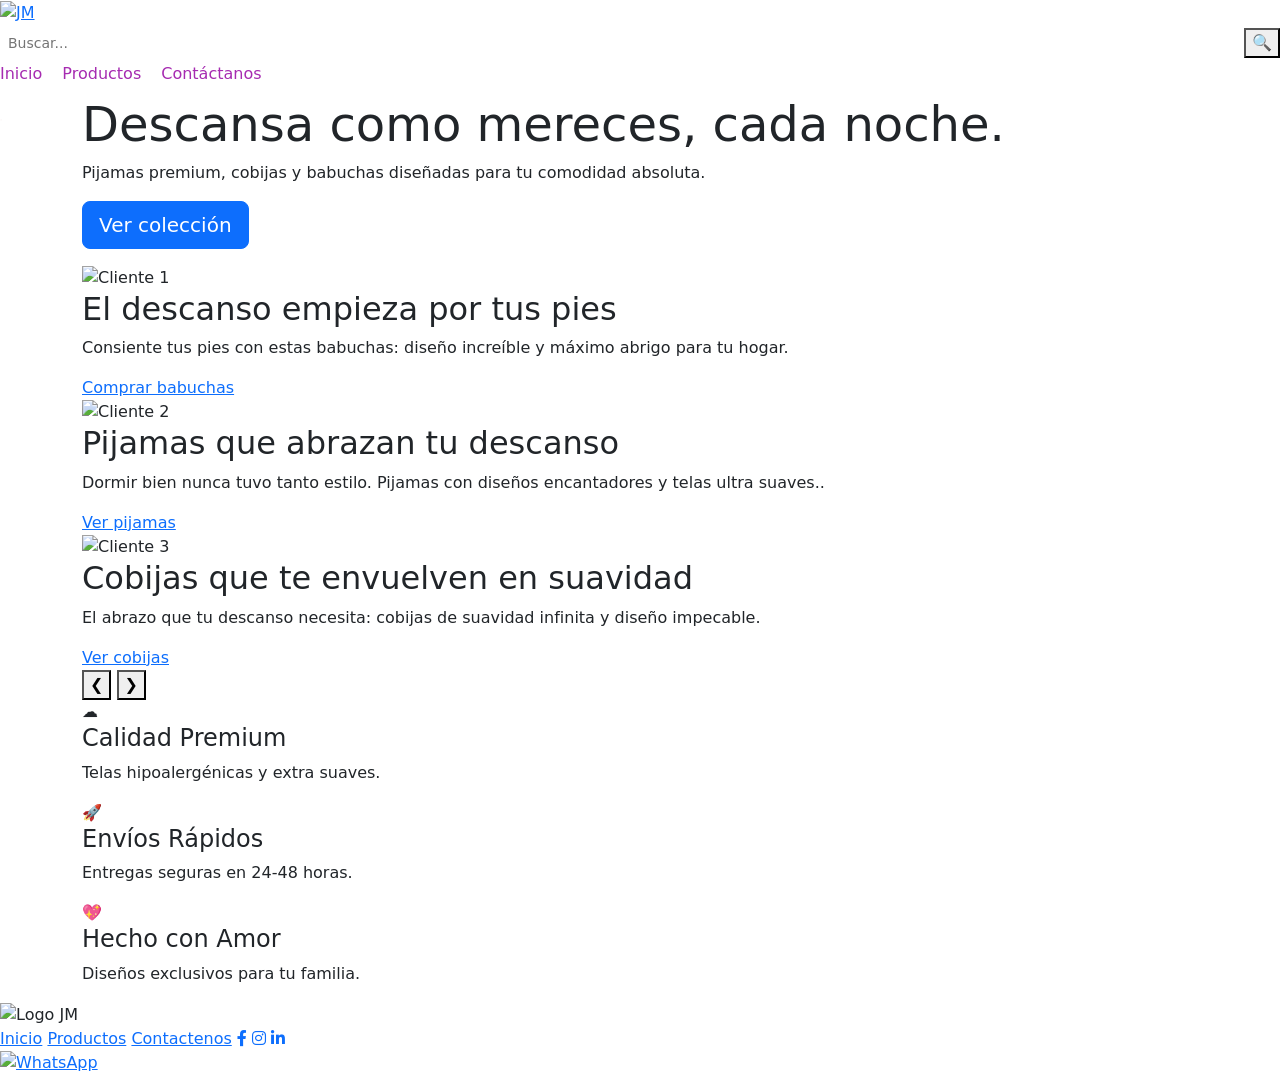
==== index.html @ 10bf5248 "Add files via upload Signed-off-by: jonathanforeroang-bot <jonathan.foreroang@cun.edu.co>" ====
<!DOCTYPE html>
<html lang="es">
<head>
    <meta charset="UTF-8">
    <meta name="viewport" content="width=device-width, initial-scale=1.0">
    <title>Pijamas</title>
    <link rel="stylesheet" href="../static/stilos.css">
    <link href="https://cdn.jsdelivr.net/npm/bootstrap@5.3.3/dist/css/bootstrap.min.css" rel="stylesheet">
</head>
<body>
<style>
/* Contenedor principal horizontal */
.navbar-horizontal {
    display: flex;
    flex-direction: row;
    justify-content: space-between;
    align-items: center;
    padding: 5px 5%; /* Reducido de 20px a 5px para que sea delgada */
    background-color: #fff;
    
    margin-bottom: 0px; /* Aseguramos que no empuje lo de abajo */
}
/* Secciones individuales */
.nav-section {
    display: flex;
    align-items: center;
}

/* Estilo del Logo */
.logo-circular {
    width: 60px; /* Un poco más pequeño ayuda a subir todo */
    
    border-radius: 50%;
    box-shadow: 0 0 15px rgba(255, 0, 255, 0.5);
    object-fit: cover;
}
/* Buscador Estilizado */
.search-bar {
  position: relative; /* OBLIGATORIO */
    display: flex;
    align-items: center;
    background: #fff;
    border-radius: 40px;
    padding: 2px 15px; /* Menos relleno interno */
    box-shadow: 0 4px 12px rgba(166, 43, 177, 0.15);
    border: 1px solid #eee;
    width: 400px;
    margin: 0 auto;
}

.search-input {
    border: none;
    outline: none;
    width: 100%;
    padding: 8px;
    font-size: 14px;
}

.search-btn {
    background: #a62bb1;
    border: none;
    border-radius: 50%;
    width: 34px;
    
    cursor: pointer;
    display: flex;
    justify-content: center;
    align-items: center;
    flex-shrink: 0;
}

.search-btn svg {
    width: 16px;
    fill: #00e5ff;
}

/* Menú Horizontal */
.nav-menu {
    display: flex; /* Hace que el menú sea horizontal */
    list-style: none;
    margin: 0;
    padding: 0;
    gap: 20px; /* Espacio entre palabras */
}

.nav-menu li a {
    text-decoration: none;
    color: #a62bb1; /* Morado como tus botones */
    font-weight: 500;
    transition: 0.3s;
}

.nav-menu li a:hover {
    color: #ff00ff;
}
/* 4. IMPORTANTE: El contenedor del contenido de abajo */
/* Asegúrate de que lo que sigue después del nav no tenga un margin-top gigante */
.container, .main-content {
    margin-top: 10px !important; 
    padding-top: 0px !important;
}
/* Contenedor de resultados para que flote sobre el contenido */
#resultados {
    position: absolute; /*este deja la posicion del buscador central*/
    top: 13%; /* Esto lo pone justo debajo del buscador */
    left: auto; /* Lo movemos al centro */
    /* width: 100% !important;  Se ajusta al mismo ancho del buscador */
    background: white;/* este sirve para darle el color debajo cuando se busca algo */
    border-radius: 0 0 15px 15px; /* Redondeado solo abajo para que encaje */
    box-shadow: 0 10px 25px rgba(62, 11, 66, 0.2);
    z-index: 1000; /* Para que pase por encima de las letras de "Descansa..." */
    margin-top: 2px;/* Pequeño espacio para que no esté pegado */
    overflow: hidden;
    padding: 0;
    border: 1px solid #fcf9f9;
}

/* La tarjeta de cada producto */
.resultado-card {
    padding: 12px 15px;
    border-bottom: 1px solid #fff0f6;
    transition: all 0.3s ease;
    cursor: pointer;
}

.resultado-card:hover {
    background-color: #fdf5ff; /* Color lila muy suave al pasar el mouse */
}

/* Cambiamos el azul por tu morado de marca */
.resultado-card h4 a {
   color: #ff1493 !important; /* Rosa fuerte (Deep Pink) */
    text-decoration: none;
    font-size: 1rem;
    font-weight: 600;
}
.resultado-card h4 a:hover {
    color: #ff00ff !important; /* Rosa cuando lo tocas */
}

.resultado-card p {
    color: #888;
    font-size: 0.85rem;
    margin: 0;
    white-space: nowrap;
    overflow: hidden;
    text-overflow: ellipsis;
}
.no-results {
    padding: 15px;
    color: #999;
    text-align: center;
}
/* Para que esto funcione, el contenedor del buscador debe tener: */
.search-container {
    position: relative; /* Esto es OBLIGATORIO para que el hijo se ubique bien */
    display: flex;
    align-items: center;
}

/* Cambiamos el color azul por tu morado elegante */
.resultado-card h4 a {
    color: #a62bb1 !important;
    text-decoration: none;
    font-size: 1.1rem;
    transition: color 0.3s;
}


</style>
</head>
<body>

<div class="wrapper">
    <nav class="navbar-custom">
        <div class="logo">
            <a href="http://127.0.0.1:5000/">
                <img src="../static/Logo.jpg" width="100" height="100" alt="JM" class="logo-img">
           </a>
        </div>
<form class="search-container" onsubmit="buscar(event)">
    <input type="text" id="searchInput" placeholder="Buscar..." class="search-input">
    <button type="submit" class="search-button">🔍</button>
</form>

<div id="resultados"></div>
<div class="nav-section links-sec">
        <ul class="nav-menu">
            <li><a href="http://127.0.0.1:5000">Inicio</a></li>
            <li><a href="layout2.html">Productos</a></li>
            <li><a href="about.html">Contáctanos</a></li>
        </ul>
      </div>
    </nav>
</div>
    <main class="content">
         <div class="container">
            <div class="container1">
        <section class="hero-section">
            <div class="hero-overlay">
                <h1 class="display-5">Descansa como mereces, cada noche.</h1>
                <p class="subtitle">Pijamas premium, cobijas y babuchas diseñadas para tu comodidad absoluta.</p>
             <p><a href="layout2.html" class="btn btn-primary btn-lg">Ver colección</a></p>   
<div class="slider">
  <div class="slides">
    <div class="slide active">
      <div class="slide-content">
        <img src="../static/imagen08.jpeg" alt="Cliente 1">
        <div class="text">
          <h2>El descanso empieza por tus pies</h2>
          <p>Consiente tus pies con estas babuchas: diseño increíble y máximo abrigo para tu hogar.</p>
          <a href="babuchas.html" class="slide-link">Comprar babuchas</a>
          
        </div>
      </div>
    </div>

    <div class="slide">
      <div class="slide-content">
        <img src="../static/Imagen04.jpeg" alt="Cliente 2">
        <div class="text">
          <h2>Pijamas que abrazan tu descanso</h2>
          <p>Dormir bien nunca tuvo tanto estilo. Pijamas con diseños encantadores y telas ultra suaves..</p>
          <a href="layout2.html" class="slide-link">Ver pijamas</a>
          
        </div>
      </div>
    </div>

    <div class="slide">
      <div class="slide-content">
        <img src="../static/cojines.jpg" alt="Cliente 3">
        <div class="text">
          <h2>Cobijas que te envuelven en suavidad</h2>
          <p>El abrazo que tu descanso necesita: cobijas de suavidad infinita y diseño impecable.</p>
          <a href="cobijas.html" class="slide-link">Ver cobijas</a>
          
        </div>
      </div>
    </div>

    <!-- <div class="slide">
      <div class="slide-content">
        <img src="../static/cojines.jpg" alt="Cliente 4">
        <div class="text">
          <h4>DETALLE DE CALIDAD</h4>
          <p>Haz de tu cama el refugio más cálido. Nuestras cobijas combinan diseños hermosos con la textura más suave para tus noches de frío.</p>
          <a href="/detalles-producto" class="slide-link">Ver más detalles</a>
          <div class="stars">★★★★★</div>
        </div>
      </div>
    </div>-->

  </div>

  <button class="prev">&#10094;</button>
  <button class="next">&#10095;</button>

  <div class="dots">
    <span class="dot active"></span>
    <span class="dot"></span>
    <span class="dot"></span>
  </div>

</div>

<script src="../static/script.js"></script>
</body>


</html>
                <div class="features-bar">
    <div class="feature-item">
        <span class="icon">☁️</span>
        <h4>Calidad Premium</h4>
        <p>Telas hipoalergénicas y extra suaves.</p>
    </div>
    <div class="feature-item">
        <span class="icon">🚀</span>
        <h4>Envíos Rápidos</h4>
        <p>Entregas seguras en 24-48 horas.</p>
    </div>
    <div class="feature-item">
        <span class="icon">💖</span>
        <h4>Hecho con Amor</h4>
        <p>Diseños exclusivos para tu familia.</p>
    </div>
</div>
            </div>

        
    </main>

    <footer class="main-footer">
        <div class="footer-container">
            <div class="footer-logo">
                <img src="../static/Logo.jpg" alt="Logo JM">
            </div>

            <nav class="footer-nav">
                <a href="#">Inicio</a>
                <a href="layout2.html">Productos</a>
                <a href="about.html">Contactenos</a>
               <link rel="stylesheet" href="https://cdnjs.cloudflare.com/ajax/libs/font-awesome/6.0.0/css/all.min.css">  
                <a href="https://wa.me/573195907427?text=Hola,%20me%20interesa%20ver%20el%20catálogo"><i class="fab fa-facebook-f"></i></a>
                <a href="https://wa.me/573195907427?text=Hola,%20me%20interesa%20ver%20el%20catálogo"><i class="fab fa-instagram"></i></a>
                <a href="https://wa.me/573195907427?text=Hola,%20me%20interesa%20ver%20el%20catálogo"><i class="fab fa-linkedin-in"></i></a>
                
            </nav>            
        </div>
    </footer>
</div>
<a href="https://wa.me/573195907427?text=Hola,%20me%20interesa%20ver%20el%20catálogo" class="whatsapp-btn" target="_blank">
    <img src="https://upload.wikimedia.org/wikipedia/commons/6/6b/WhatsApp.svg" alt="WhatsApp">
</a>
<script>
async function buscar(e) {
    e.preventDefault();
    
    let query = document.getElementById("searchInput").value.toLowerCase();
    let contenedor = document.getElementById("resultados");
    
    // Si el buscador está vacío, limpiamos y no hacemos nada
    if (query.trim() === "") {
        contenedor.innerHTML = "";
        return;
    }

    let response = await fetch("static/datos.json");
    let datos = await response.json();

    let resultados = datos.filter(item =>
        item.titulo.toLowerCase().includes(query) ||
        item.descripcion.toLowerCase().includes(query)
    );

    contenedor.innerHTML = "";

    if(resultados.length === 0){
        contenedor.innerHTML = "<div class='no-results'>No se encontraron resultados</div>";
        return;
    }

    // AQUÍ ESTÁ EL CAMBIO PRINCIPAL:
    resultados.forEach(item => {
        contenedor.innerHTML += `
            <div class="resultado-card">
                <div class="resultado-info">
                    <h4><a href="${item.url}">${item.titulo}</a></h4>
                    <p>${item.descripcion}</p>
                </div>
            </div>
        `;
    });
}
</script>

</body>
</html>
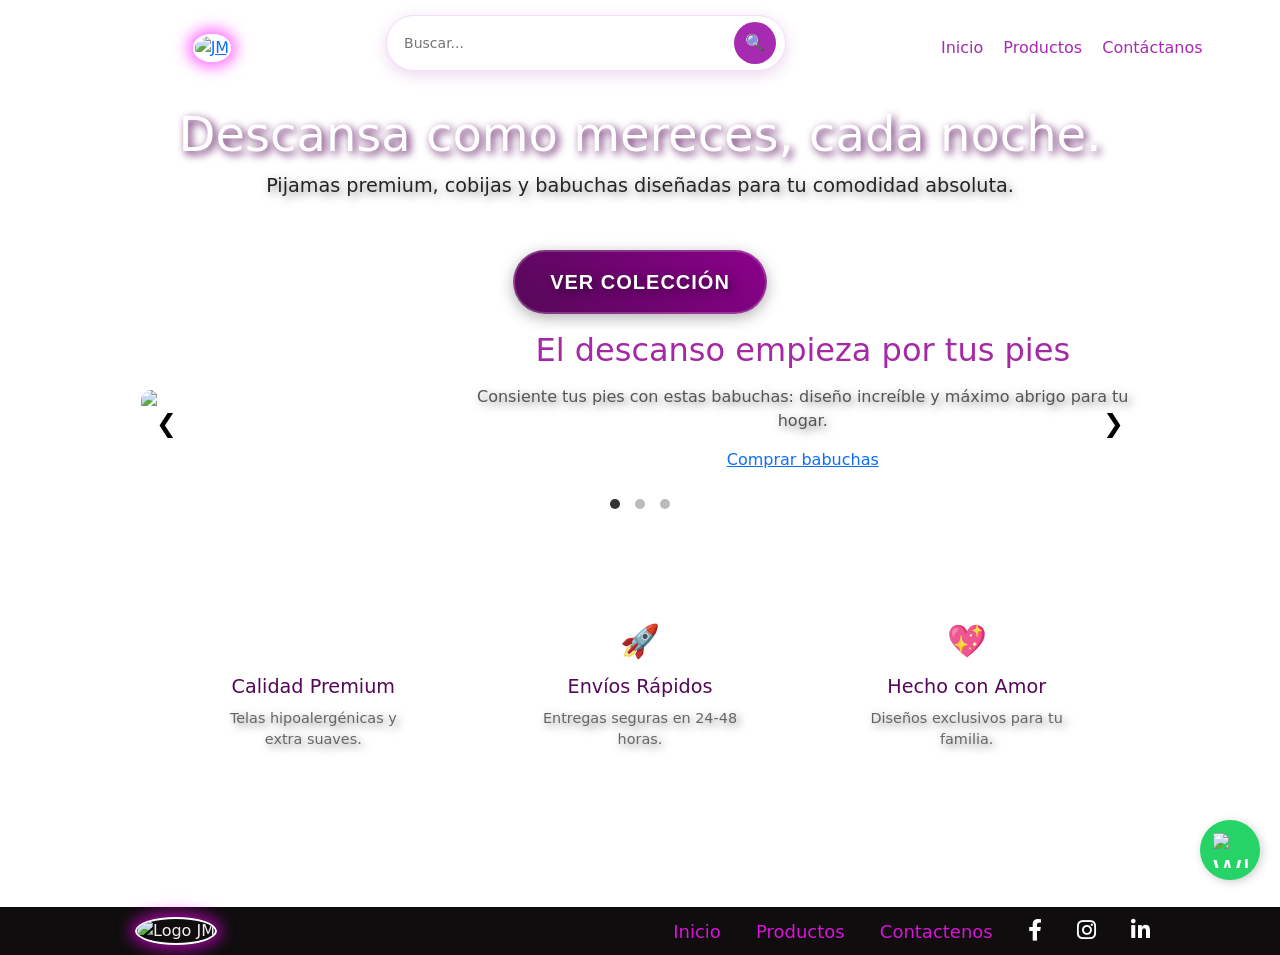
==== commit 7fbfc166: "Fix HTML structure and update styles Signed-off-by: jonathanforeroang-bot <jonathan.foreroang@cun.ed" ====
--- a/index.html
+++ b/index.html
@@ -4,7 +4,7 @@
     <meta charset="UTF-8">
     <meta name="viewport" content="width=device-width, initial-scale=1.0">
     <title>Pijamas</title>
-    <link rel="stylesheet" href="../static/stilos.css">
+    <link rel="stylesheet" href="stilos.css">
     <link href="https://cdn.jsdelivr.net/npm/bootstrap@5.3.3/dist/css/bootstrap.min.css" rel="stylesheet">
 </head>
 <body>
@@ -356,4 +356,5 @@
 </script>
 
 </body>
-</html>+
+</html>
--- a/stilos.css
+++ b/stilos.css
@@ -0,0 +1,616 @@
+/* 1. Reset de márgenes y altura completa */
+
+html, body {
+    height: 100%;
+    margin: 0;
+    padding: 0;
+}
+/* Contenedor principal - veo q me manda abajo el pie de pagina */
+
+/*El contenido crece para ocupar todo el espacio entre el nav y el footer - sube el pie de pagina si se quita  */
+.content {
+    flex: 10; 
+    display: flex;
+    flex-direction: column;
+    margin-top: 0px;
+}
+
+
+/* 2. Estilos del Navegador (Transparente) */
+.navbar-custom {
+    background-color: transparent !important;
+    width: 100%;
+    z-index: 1000;
+    display: flex;
+    justify-content: space-around;
+    align-items: center;
+    padding: 15px 0;
+     display: flex;
+    align-items: center;
+    justify-content: space-around;
+}
+
+.list-links {
+    display: flex;
+    list-style: none;
+    gap: 25px; /*el espacio entre las letras */
+    margin: 0;
+    margin-left: auto; /* <--- ESTA ES LA CLAVE */
+    padding-right: 75px; /* <--- Aumenta este número para alejarlo del borde derecho */
+    color: #560858;
+}
+.nav-link {
+    text-decoration: none;
+    color: #f0e8f0; /* Cambiado a blanco para que se vea sobre la imagen */
+    font-weight: bold;
+  
+}
+.list-links li a {
+    text-decoration: none;
+    color: inherit;
+    transition: all 0.3s ease;
+    position: relative;
+    color: #560858;
+}
+
+.list-links li a:hover {
+    color: #ff00ff; /* El color fucsia de tu logo */
+    text-shadow: 0 0 10px #ff00ff; /* Efecto neón */
+}
+/* 3. SECCIÓN HERO (La que tiene la imagen) */
+.hero-section {
+    flex: 1; /* CLAVE: Esto hace que la imagen rellene el espacio blanco */
+
+    background-size: cover;
+    background-position: center center;
+    background-repeat: no-repeat;
+    padding-top: 10px !important; /* Estaba probablemente en 60px o más */
+    margin-top: -10px; /* Un truco para forzarla a subir un poco más */
+    /* Quitamos el height fijo de 60vh para que el flex:1 funcione */
+    display: flex;
+    justify-content: center;
+    align-items: center;
+    color: rgb(248, 245, 245);
+    text-align: center;
+}
+
+/* 4. EL FOOTER */
+.main-footer {
+    background-color: #0f0d0d;
+    color: rgb(238, 223, 238);
+    padding: 10px 0;
+    width: 100%;
+    margin-top: 0; /* Asegura que no haya huecos arriba */
+}
+
+.footer-container {
+    max-width: 1200px;
+    color: #f5ecf5;
+    margin: 0 auto;
+    display: flex;
+    justify-content: space-between;
+    align-items: center;
+    padding: 0 20px;
+    padding-right: 75px; /* <--- Aumenta este número para alejarlo del borde derecho */
+}
+
+.footer-logo img {
+   height: 80px;
+   border-radius: 60%;
+   box-shadow: 0 0 15px 5px rgba(255, 0, 255, 0.6);
+    border: 2px solid white;
+    border-radius: 50%;
+    transition: 0.3s;
+}
+.footer-logo{
+    padding-left: 75px; /* <--- Aumenta este número para alejarlo del borde derecho */
+}
+
+.footer-nav a {
+    color: rgb(216, 20, 216);
+    text-decoration: none;
+    margin: 0 10px;
+}
+
+
+
+p .btn-lg{
+   background-color: rgb(236, 98, 238);
+   color: rgb(241, 239, 239);
+   padding: 10px 20px;
+   border-radius: 12%;/* este modifica el boton catalago*/
+   text-decoration: none;
+   border: none;       /* Quita cualquier borde sólido */
+   outline: none;      /* Quita el resaltado azul al hacer clic */
+   display: inline-block;
+   margin-top: 10px;
+}
+
+.logo img {
+    height: 80px;
+   border-radius: 60%;
+   box-shadow: 0 0 15px 5px #560858;
+    border: 2px solid white;
+    border-radius: 50%;
+    transition: 0.3s;
+}
+
+.logo {
+    margin-left: 9%; /* Aleja el logo un poco del borde izquierdo */
+}
+
+p .btn-lg {
+    display: inline-block;
+    background: linear-gradient(45deg, #560858, #8b008b); /* Gradiente morado */
+    color: #ffffff;
+    padding: 15px 35px;
+    border-radius: 50px; /* Bordes redondeados para un look moderno */
+    text-decoration: none;
+    font-weight: bold;
+    font-family: sans-serif;
+    text-transform: uppercase;
+    letter-spacing: 1px;
+    border: 2px solid rgba(255, 255, 255, 0.2); /* Borde sutil */
+    transition: all 0.4s ease; /* Suaviza todos los cambios */
+    box-shadow: 0 4px 15px rgba(0, 0, 0, 0.3); /* Sombra de profundidad */
+    cursor: pointer;
+    outline: none;
+}
+
+/* Efecto al pasar el mouse (Hover) */
+p .btn-lg:hover {
+    background: linear-gradient(45deg, #8b008b, #ebddeb); /* El color se vuelve más vivo */
+    transform: translateY(-3px) scale(1.05); /* Sube un poco y crece */
+    box-shadow: 0 0 20px rgba(156, 70, 156, 0.6); /* Brillo neón */
+    color: #fff;
+    border-color: #ff00ff;
+}
+
+/* Efecto al hacer clic */
+p .btn-lg:active {
+    transform: translateY(-1px);
+    box-shadow: 0 0 10px #560858;
+}
+
+.hero-section {
+    text-align: center;
+    padding: 100px 20px;
+    color: white;
+}
+
+.hero-content h1 {
+    font-size: 3rem; /* Tamaño grande y llamativo */
+    font-weight: 800;
+    margin-bottom: 20px;
+    text-shadow: 2px 2px 10px rgba(0,0,0,0.3);
+    animation: fadeInUp 1s ease; /* Animación de entrada */
+}
+
+.subtitle {
+    font-size: 1.2rem;
+    margin-bottom: 40px;
+    opacity: 0.9;
+    animation: fadeInUp 1.5s ease;
+}
+
+/* Animación para que el texto aparezca suavemente */
+@keyframes fadeInUp {
+    from {
+        opacity: 0;
+        transform: translateY(30px);
+    }
+    to {
+        opacity: 1;
+        transform: translateY(0);
+    }
+}
+h1{
+   text-shadow: 3px 3px 9px #560858;/*le cambia el color ala letra principal*/
+   color: #560858;
+}
+
+.features-bar {
+    display: flex;
+    justify-content: space-around;
+    padding: 40px 10px;
+    background: #fff; /* Fondo blanco para que el texto descanse la vista */
+    text-align: center;
+    margin-top: 60px;
+}
+
+.feature-item h4 {
+    color: #560858; /* El morado de tu marca */
+    margin: 10px 0;
+    font-size: 1.2rem;
+}
+
+.feature-item p {
+    color: #666;
+    font-size: 0.9rem;
+    max-width: 200px;
+}
+
+.icon {
+    font-size: 2rem; /* Tamaño de los iconos */
+}
+p{
+   text-shadow: 3px 3px 9px rgba(0, 0, 0, 0.5);
+   color: #0e0d0e;
+   
+}
+
+/* --- EFECTO DE BRILLO PARA EL LOGO --- */
+.logo img {
+    height: 73px;
+    border-radius: 50%;
+    /* Crea un resplandor que parece luz neón */
+    box-shadow: 0 0 15px 5px #560858; 
+    border: 2px solid rgba(255, 255, 255, 0.8);
+    transition: all 0.5s ease;
+    animation: pulsoBrillo 2s infinite;
+}
+
+@keyframes pulsoBrillo {
+    0% { box-shadow: 0 0 10px 2px rgba(255, 0, 255, 0.4); }
+    50% { box-shadow: 0 0 20px 8px rgba(255, 0, 255, 0.7); }
+    100% { box-shadow: 0 0 10px 2px rgba(255, 0, 255, 0.4); }
+}
+
+
+
+.btn-small:hover {
+    background: #560858;
+    color: white;
+}
+
+
+/* El brillo del logo que querías */
+.logo img {
+    box-shadow: 0 0 15px 5px rgba(255, 0, 255, 0.6);
+    border: 2px solid white;
+    border-radius: 50%;
+    transition: 0.3s;
+}
+
+
+/* este es el css del carrusel */
+body {
+  font-family: Arial, sans-serif;
+  background: #f3f3f3;
+}
+
+.slider {
+  max-width: 1000px; /* este modifica el ancho del slider */
+  margin: 50px auto;
+  position: relative;
+  background: white;
+  padding: 1px;
+  border-radius: 10px;
+  overflow: hidden;
+  margin-top: 2px;
+}
+
+.slide {
+  display: none;
+}
+
+.slide.active {
+  display: block;
+}
+
+.slide-content {
+  display: flex;
+  align-items: center;
+  gap: 40px;
+}
+
+.slide img {
+  width: 300px;
+  border-radius: 10px;
+}
+
+.text h4 {
+  font-size: 12px;
+  color: gray;
+  margin-bottom: 10px;
+}
+
+.text h2 {
+  margin: 0;
+  color: #a528a5;
+}
+
+.text p {
+  margin: 15px 0;
+  color: #555;
+}
+
+.stars {
+  color: #f4b400;
+  font-size: 20px;
+}
+
+button.prev,
+button.next {
+  position: absolute;
+  top: 50%;
+  transform: translateY(-50%);
+  background: transparent;
+  border: none;
+  font-size: 25px;
+  cursor: pointer;
+  z-index: 10;
+  position: absolute;
+}
+
+button.prev {
+  left: 10px;
+}
+
+button.next {
+  right: 10px;
+}
+
+.dots {
+  text-align: center;
+  margin-top: 20px;
+}
+
+.dot {
+  height: 10px;
+  width: 10px;
+  background-color: #bbb;
+  display: inline-block;
+  border-radius: 50%;
+  margin: 0 5px;
+  cursor: pointer;
+}
+
+.dot.active {
+  background-color: #333;
+}
+
+.whatsapp-btn {
+    position: fixed;
+    width: 60px;
+    height: 60px;
+    bottom: 20px;
+    right: 20px;
+    background-color: #25d366;
+    color: #FFF;
+    border-radius: 50px;
+    text-align: center;
+    font-size: 30px;
+    box-shadow: 2px 2px 10px rgba(0, 0, 0, 0.2);
+    z-index: 1000;
+    display: flex;
+    align-items: center;
+    justify-content: center;
+    transition: all 0.3s ease;
+}
+
+/*El logo de Whatsapp*/
+.whatsapp-btn img {
+    width: 35px; /* Ajusta el tamaño del logo */
+    height: 35px;
+}
+
+.whatsapp-btn:hover {
+    background-color: #128c7e;
+    transform: scale(1.1); /* Crece un poquito al pasar el mouse */
+}
+/* Estilos para los enlaces del footer */
+.footer-nav a {
+    text-decoration: none;
+    margin: 0 15px;
+    font-size: 18px;
+    transition: color 0.3s ease;
+}
+
+/* Color específico para los ICONOS de redes sociales */
+.footer-nav a i {
+    color: #ffffff; /* Esto los pondrá blancos */
+    font-size: 22px; /* Un poco más grandes para que se vean bien */
+}
+
+/* Efecto al pasar el mouse por encima */
+.footer-nav a i:hover {
+    color: #ff00ff; /* Cambia a fucsia (como tus letras) al pasar el mouse */
+}
+@media (max-width: 600px) {
+    /* El header ahora se organiza de arriba hacia abajo */
+    header, .header-container { 
+        display: flex;
+        flex-direction: column;
+        align-items: center;
+        text-align: center;
+        gap: 15px;
+    }
+
+    /* El menú de Inicio/Productos/Contactanos ahora en fila pero con espacio */
+    .footer-nav, .header-nav {
+        display: flex;
+        flex-wrap: wrap;
+        justify-content: center;
+        gap: 10px;
+    }
+}
+@media (max-width: 600px) {
+    /* Si usas clases como .container o .feature-item */
+    .feature-item, .slide-content {
+        display: flex;
+        flex-direction: column !important; /* Fuerza a que se pongan uno abajo del otro */
+        align-items: center;
+        width: 100%;
+    }
+
+    /* Ajuste para que las fotos de las babuchas y modelos se vean grandes */
+    .slide-content img, .feature-item img {
+        width: 90% !important;
+        max-width: 300px;
+        height: auto;
+    }
+
+    /* Ajuste de textos para que no se amontonen */
+    .text, .slide-text {
+        width: 100% !important;
+        padding: 10px;
+        text-align: center;
+    }
+}
+@media (max-width: 600px) {
+    .btn-coleccion, button {
+        width: 80%; /* Un poco más ancho en móvil para que sea fácil de tocar */
+        font-size: 16px;
+    }
+}
+/* Media query para móviles (menos de 600px) */
+@media (max-width: 600px) {
+    
+    /* 1. Forzamos al header a ser una columna */
+    .header-container, 
+    header {
+        display: flex !important;
+        flex-direction: column !important;
+        align-items: center !important;
+        padding: 10px 0 !important;
+        gap: 15px !important;
+    }
+
+    /* 2. El logo ya no debe flotar, debe estar centrado */
+    .footer-logo img, 
+    .header-logo img {
+        max-width: 120px; /* Un poco más pequeño para que no robe espacio */
+        margin-bottom: 5px;
+    }
+
+    /* 3. El buscador debe ocupar casi todo el ancho */
+    input[type="text"], 
+    .search-bar {
+        width: 80% !important;
+        margin: 0 auto !important;
+    }
+    
+
+    /* 4. El menú de Inicio/Productos/Contactanos */
+    .footer-nav, 
+    .header-nav {
+        display: flex !important;
+        flex-wrap: wrap !important; /* Si no caben, saltan de línea */
+        justify-content: center !important;
+        gap: 10px !important;
+        width: 100% !important;
+    }
+
+    .footer-nav a, 
+    .header-nav a {
+        font-size: 14px !important; /* Letra un poco más pequeña para que quepa */
+        margin: 0 5px !important;
+    }
+}
+
+
+/*Buscador*/
+/* Contenedor principal que centra todo en vertical */
+.navbar-personalizada {
+    display: flex;
+    flex-direction: column;
+    align-items: center;
+    padding: 20px;
+    background-color: white;
+}
+
+/* Estilo del Logo con el resplandor de tu imagen */
+.mi-logo {
+    width: 120px;
+    height: auto;
+    border-radius: 50%;
+    box-shadow: 0 0 25px rgba(255, 0, 255, 0.4); /* Resplandor rosa/morado */
+    margin-bottom: 20px;
+}
+
+/* El buscador corregido */
+.search-container {
+    display: flex;
+    align-items: center;
+    background: white;
+    padding: 6px 9px;
+    border-radius: 50px;
+    box-shadow: 0 4px 15px rgba(166, 43, 177, 0.2);
+    width: 400px;
+    max-width: 50%;
+    border: 1px solid #f0e0f5;
+    margin-bottom: 10px;
+}
+
+.search-input {
+    border: none;
+    outline: none;
+    flex: 1;
+    font-size: 16px;
+    padding: 5px 10px;
+}
+
+.search-button {
+    background-color: #a62bb1 !important;
+    color: white;
+    border: none;
+    border-radius: 50%;
+    width: 42px;
+    height: 42px;
+    cursor: pointer;
+    transition: all 0.3s ease;
+}
+
+.search-button svg {
+    width: 18px;
+    fill: #dfe6e7; /* Color cian de la lupa */
+}
+.search-button:hover {
+    background-color: #ff00ff !important;
+    transform: scale(1.1);
+}
+/* El menú de abajo */
+.menu-links {
+    list-style: none;
+    padding: 0;
+    margin: 0;
+    text-align: center;
+}
+
+.menu-links li {
+    margin: 5px 0;
+}
+
+.menu-links li a {
+    text-decoration: none;
+    color: #333;
+    font-size: 18px;
+    transition: color 0.3s;
+}
+
+.menu-links li a:hover {
+    color: #a62bb1;
+}
+.wrapper {
+    height: auto !important;
+    min-height: 0 !important;
+    margin: 0 !important;
+    padding: 0 !important;
+    display: block; /* O flex, pero asegúrate que no tenga 'height: 100vh' */
+}
+
+/* Color para los títulos de resultados */
+.resultado-item a {
+    color: #a62bb1 !important; /* El morado de tu marca */
+    text-decoration: none;
+    font-weight: bold;
+    font-size: 1.2rem;
+    transition: color 0.3s ease;
+}
+
+/* Color cuando pasas el mouse por encima */
+.resultado-item a:hover {
+    color: #ff00ff !important; /* Rosa brillante al tocarlo */
+}
+
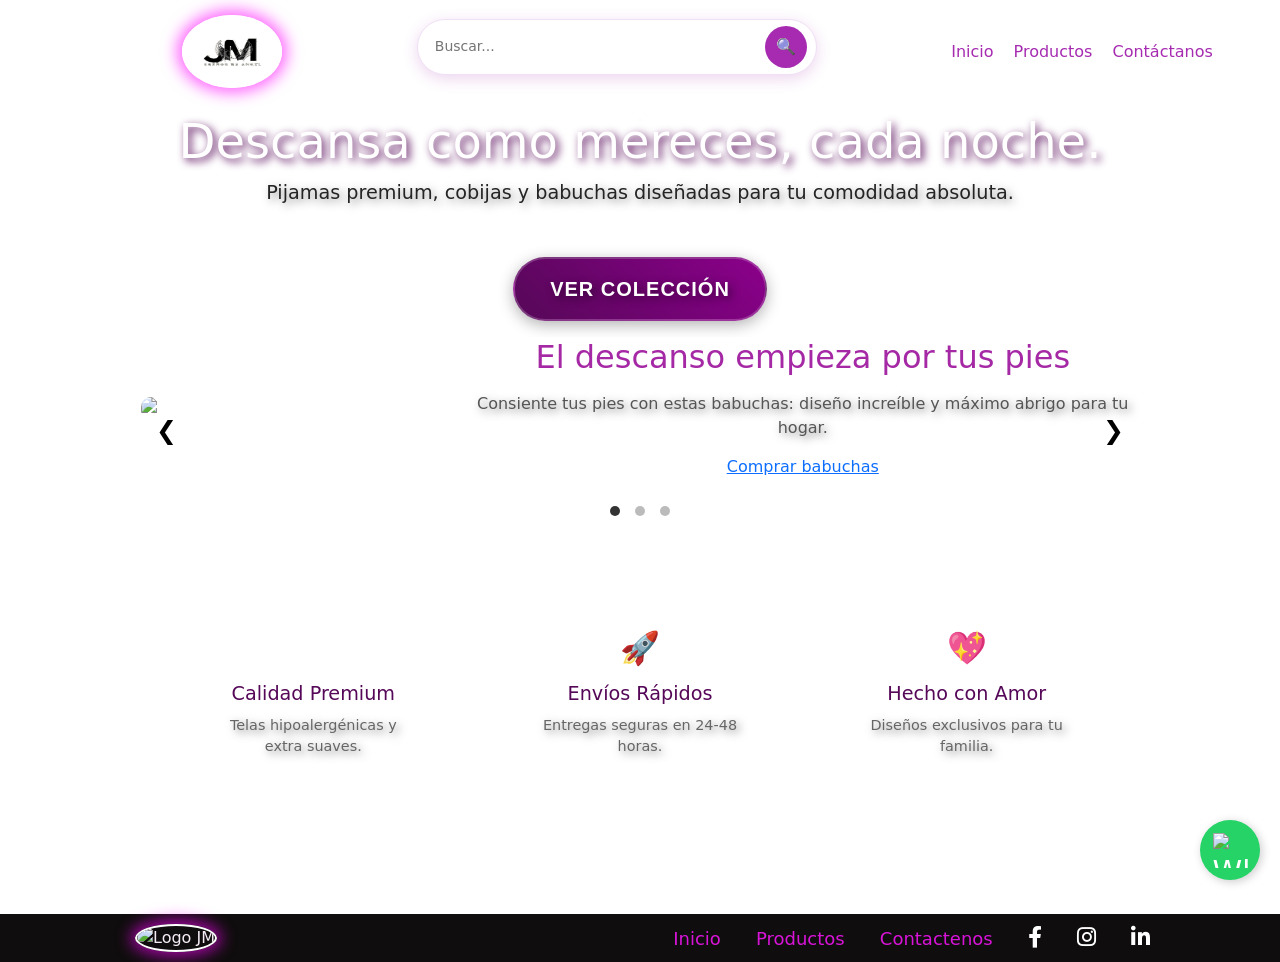
==== commit 3e219811: "Update index.html Signed-off-by: jonathanforeroang-bot <jonathan.foreroang@cun.edu.co>" ====
--- a/index.html
+++ b/index.html
@@ -4,7 +4,7 @@
     <meta charset="UTF-8">
     <meta name="viewport" content="width=device-width, initial-scale=1.0">
     <title>Pijamas</title>
-    <link rel="stylesheet" href="stilos.css">
+   <link rel="stylesheet" href="stilos.css">
     <link href="https://cdn.jsdelivr.net/npm/bootstrap@5.3.3/dist/css/bootstrap.min.css" rel="stylesheet">
 </head>
 <body>
@@ -175,7 +175,7 @@
     <nav class="navbar-custom">
         <div class="logo">
             <a href="http://127.0.0.1:5000/">
-                <img src="../static/Logo.jpg" width="100" height="100" alt="JM" class="logo-img">
+                <img src="Logo.jpg" width="100" height="100" alt="JM" class="logo-img">
            </a>
         </div>
 <form class="search-container" onsubmit="buscar(event)">
@@ -358,3 +358,5 @@
 </body>
 
 </html>
+
+
